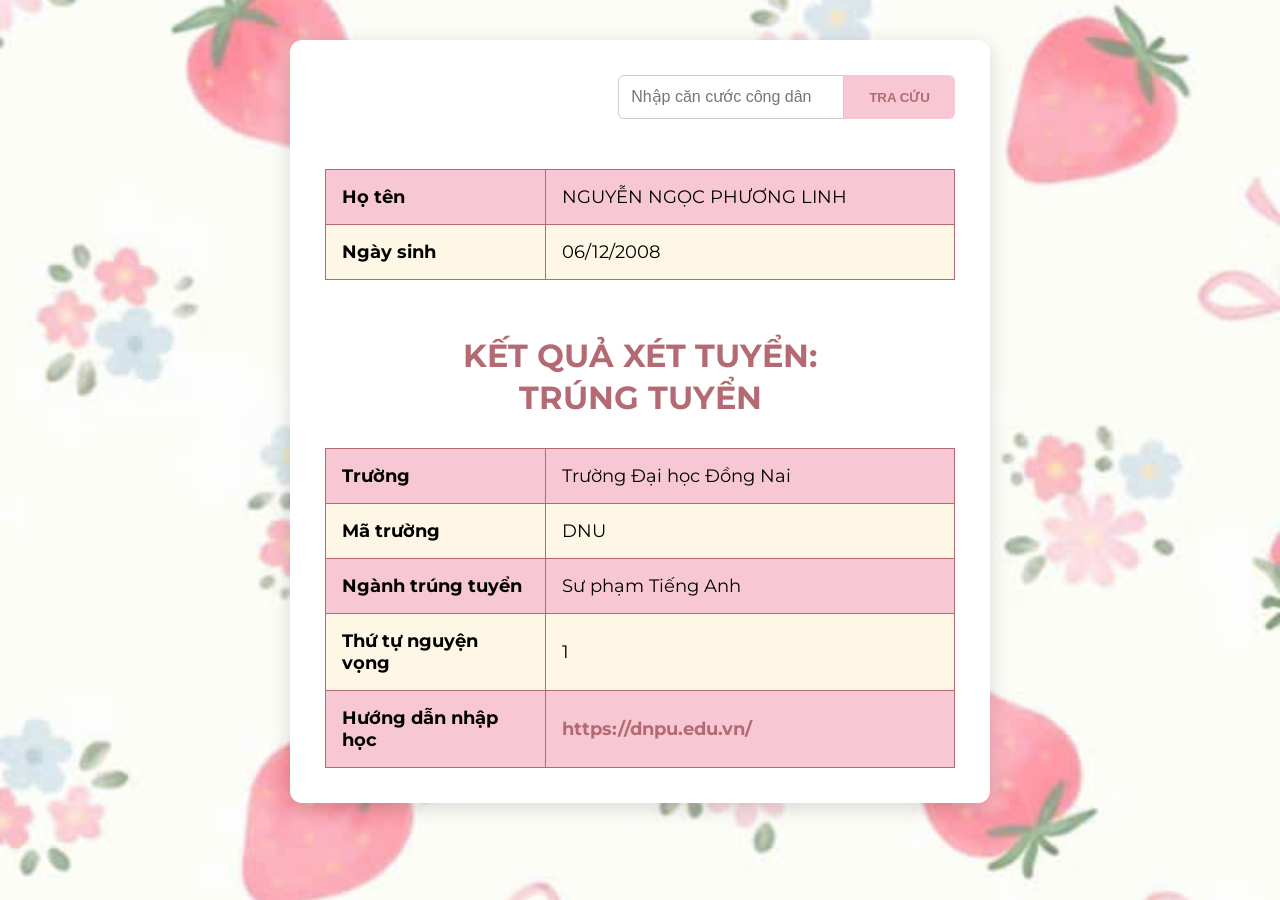
==== index.html @ 957fc734 "Add files via upload" ====
<!DOCTYPE html>
<html lang="vi">
<head>
    <meta charset="UTF-8">
    <meta name="viewport" content="width=device-width, initial-scale=1.0">
    <title>Web tự xét tuyển</title>
    <link rel="stylesheet" href="style.css">
</head>

<body>

    <div class="page">

        <!-- Ô tra cứu -->
        <div class="search-box">
            <input type="text" placeholder="Nhập căn cước công dân">
            <button>TRA CỨU</button>
        </div>

        <!-- Thông tin thí sinh -->
        <table class="info-table">
            <tr>
                <th>Họ tên</th>
                <td>NGUYỄN NGỌC PHƯƠNG LINH</td>
            </tr>

            <tr>
                <th>Ngày sinh</th>
                <td>06/12/2008</td>
            </tr>
        </table>

        <!-- Kết quả -->
        <h1 class="result-title">
            KẾT QUẢ XÉT TUYỂN:<br>
            TRÚNG TUYỂN
        </h1>

        <!-- Thông tin trường -->
        <table class="result-table">
            <tr>
                <th>Trường</th>
                <td>Trường Đại học Đồng Nai</td>
            </tr>

            <tr>
                <th>Mã trường</th>
                <td>DNU</td>
            </tr>

            <tr>
                <th>Ngành trúng tuyển</th>
                <td>Sư phạm Tiếng Anh</td>
            </tr>

            <tr>
                <th>Thứ tự nguyện vọng</th>
                <td>1</td>
            </tr>

            <tr>
                <th>Hướng dẫn nhập học</th>
                <td>
                    <a href=" https://dnpu.edu.vn/" target="_blank">
                        https://dnpu.edu.vn/
                    </a>
                </td>
            </tr>
        </table>

    </div>

</body>
</html>
---- style.css ----
@import url('https://fonts.googleapis.com/css2?family=Montserrat:wght@400;600;700&display=swap');

:root {
    --main-color: #75909C;
    --light-color: #DEE6E9;
    --text-color: #444;
    --background: #f5f5f5;
}

* {
    box-sizing: border-box;
    margin: 0;
    padding: 0;
}

body {
    font-family: "Montserrat", sans-serif;

    background-image: url("bg.jpg");
    background-size: cover;
    background-position: center;
    background-attachment: fixed;

    padding: 40px 20px;
}


/* =========================
   KHUNG CHÍNH
   ========================= */

.page {
    max-width: 700px;
    margin: 0 auto;
    background-color: white;
    padding: 35px;
    border-radius: 12px;
    box-shadow: 0 5px 20px rgba(0,0,0,0.15);
}


/* =========================
   Ô TRA CỨU
   ========================= */

.search-box {
    display: flex;
    justify-content: flex-end;
    margin-bottom: 50px;
}

.search-box input {
    padding: 12px;
    border: 1px solid #ccc;
    border-radius: 6px 0 0 6px;
    font-size: 16px;
}

.search-box button {
    padding: 12px 25px;
    border: none;
    border-radius: 0 6px 6px 0;
    background-color: #F7C8D3;
    color: #B46A72;
    font-weight: bold;
    cursor: pointer;
}

.search-box button:hover {
    background-color: #B46A72;
    color: white
}


/* =========================
   BẢNG
   ========================= */

table {
    width: 100%;
    border-collapse: collapse;
    font-size: 18px;
}

th,
td {
    border: 1px solid #B46A72;
    padding: 16px;
}

th {
    width: 35%;
    text-align: left;
}
table tr:nth-child(even) {
    background-color: #FFF7E6;
}

table tr:nth-child(odd) {
    background-color: #F7C8D3;
}


/* =========================
   KẾT QUẢ
   ========================= */

.result-title {
    text-align: center;
    color: #B46A72;
    font-size: 32px;
    line-height: 1.3;
    margin: 55px 0 30px;
}


/* =========================
   LINK
   ========================= */

.result-table a {
    color: #B46A72;
    font-weight: bold;
    text-decoration: none;
}

.result-table a:hover {
    color: white;
    text-decoration: underline;
}


/* =========================
   ĐIỆN THOẠI
   ========================= */

@media (max-width: 600px) {

    body {
        padding: 20px 10px;
    }

    .page {
        padding: 20px 15px;
    }

    table {
        font-size: 16px;
    }

    th,
    td {
        padding: 12px;
    }

    .result-title {
        font-size: 26px;
    }

    .search-box {
        justify-content: center;
    }
}
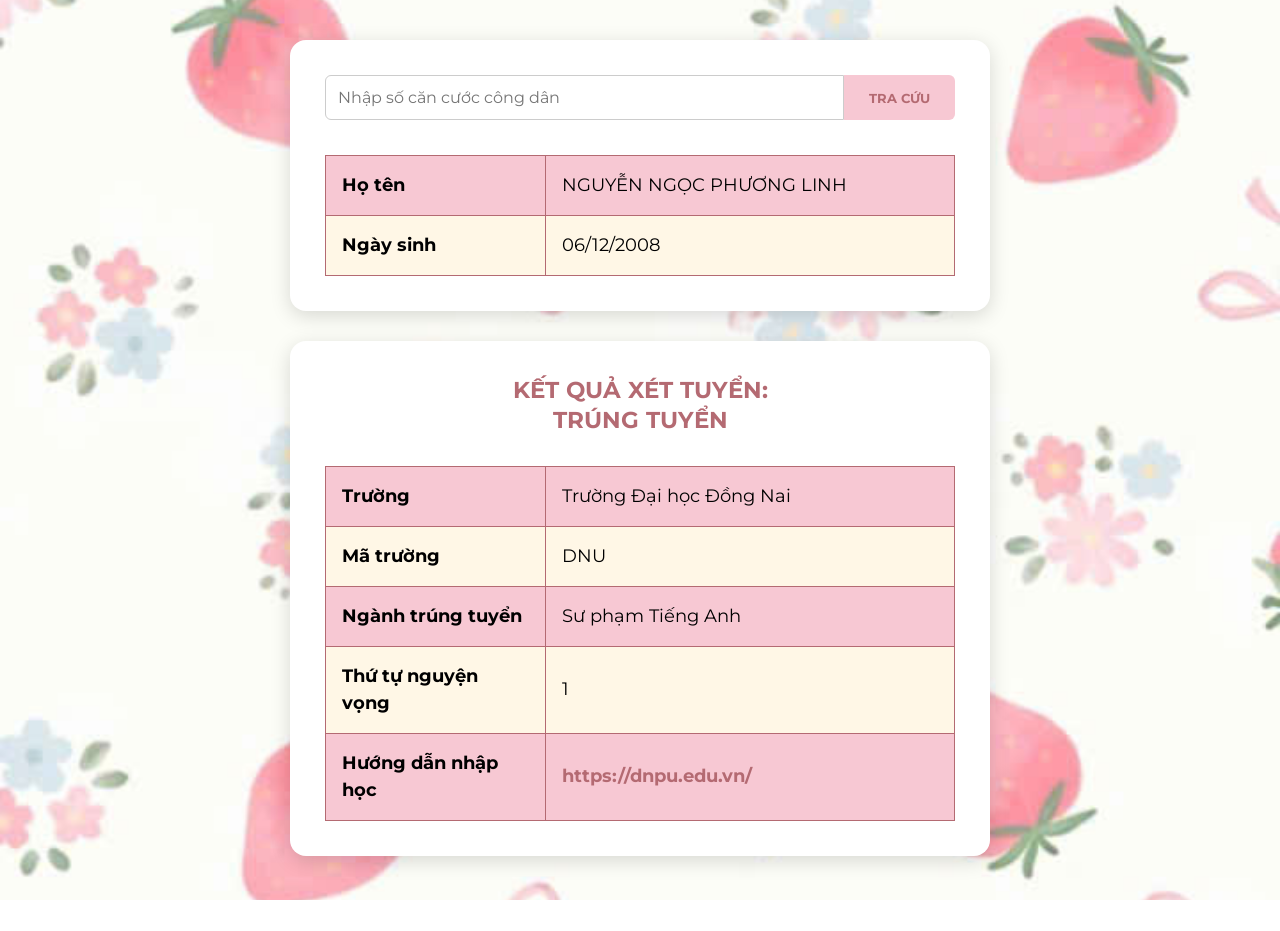
==== commit 176e0aae: "Add files via upload" ====
--- a/index.html
+++ b/index.html
@@ -1,5 +1,6 @@
 <!DOCTYPE html>
 <html lang="vi">
+
 <head>
     <meta charset="UTF-8">
     <meta name="viewport" content="width=device-width, initial-scale=1.0">
@@ -9,28 +10,33 @@
 
 <body>
 
-    <div class="page">
-
-        <!-- Ô tra cứu -->
+    <!-- Ô tra cứu -->
+    <div class="page search-section">
         <div class="search-box">
-            <input type="text" placeholder="Nhập căn cước công dân">
+            <input type="text" placeholder="Nhập số căn cước công dân">
             <button>TRA CỨU</button>
         </div>
 
         <!-- Thông tin thí sinh -->
-        <table class="info-table">
-            <tr>
-                <th>Họ tên</th>
-                <td>NGUYỄN NGỌC PHƯƠNG LINH</td>
-            </tr>
+        <div class="info-box">
+            <table class="info-table">
+                <tr>
+                    <th>Họ tên</th>
+                    <td>NGUYỄN NGỌC PHƯƠNG LINH</td>
+                </tr>
 
-            <tr>
-                <th>Ngày sinh</th>
-                <td>06/12/2008</td>
-            </tr>
-        </table>
+                <tr>
+                    <th>Ngày sinh</th>
+                    <td>06/12/2008</td>
+                </tr>
+            </table>
+        </div>
+    </div>
 
-        <!-- Kết quả -->
+
+    <!-- Kết quả -->
+    <div class="page result-section">
+
         <h1 class="result-title">
             KẾT QUẢ XÉT TUYỂN:<br>
             TRÚNG TUYỂN
@@ -61,7 +67,7 @@
             <tr>
                 <th>Hướng dẫn nhập học</th>
                 <td>
-                    <a href=" https://dnpu.edu.vn/" target="_blank">
+                    <a href="https://dnpu.edu.vn/" target="_blank">
                         https://dnpu.edu.vn/
                     </a>
                 </td>
--- a/style.css
+++ b/style.css
@@ -15,38 +15,41 @@
 
 body {
     font-family: "Montserrat", sans-serif;
-
     background-image: url("bg.jpg");
     background-size: cover;
     background-position: center;
     background-attachment: fixed;
-
     padding: 40px 20px;
+    line-height: 1.5;
 }
 
 
 /* =========================
    KHUNG CHÍNH
-   ========================= */
+========================= */
 
 .page {
     max-width: 700px;
-    margin: 0 auto;
+    margin: 0 auto 35px;
     background-color: white;
     padding: 35px;
-    border-radius: 12px;
-    box-shadow: 0 5px 20px rgba(0,0,0,0.15);
+    border-radius: 16px;
+    box-shadow: 0 5px 20px rgba(0, 0, 0, 0.15);
 }
 
 
 /* =========================
    Ô TRA CỨU
-   ========================= */
+========================= */
+
+.search-section {
+    margin-bottom: 30px;
+}
 
 .search-box {
     display: flex;
     justify-content: flex-end;
-    margin-bottom: 50px;
+    margin-bottom: 35px;
 }
 
 .search-box input {
@@ -54,6 +57,8 @@
     border: 1px solid #ccc;
     border-radius: 6px 0 0 6px;
     font-size: 16px;
+    font-family: "Montserrat", sans-serif;
+    flex: 1;
 }
 
 .search-box button {
@@ -64,17 +69,18 @@
     color: #B46A72;
     font-weight: bold;
     cursor: pointer;
+    font-family: "Montserrat", sans-serif;
 }
 
 .search-box button:hover {
     background-color: #B46A72;
-    color: white
+    color: white;
 }
 
 
 /* =========================
    BẢNG
-   ========================= */
+========================= */
 
 table {
     width: 100%;
@@ -92,6 +98,7 @@
     width: 35%;
     text-align: left;
 }
+
 table tr:nth-child(even) {
     background-color: #FFF7E6;
 }
@@ -103,20 +110,24 @@
 
 /* =========================
    KẾT QUẢ
-   ========================= */
+========================= */
+
+.result-section {
+    margin-top: 30px;
+}
 
 .result-title {
     text-align: center;
     color: #B46A72;
-    font-size: 32px;
+    font-size: 23px;
     line-height: 1.3;
-    margin: 55px 0 30px;
+    margin: 0 0 30px;
 }
 
 
 /* =========================
    LINK
-   ========================= */
+========================= */
 
 .result-table a {
     color: #B46A72;
@@ -125,14 +136,14 @@
 }
 
 .result-table a:hover {
-    color: white;
+    color: #75909C;
     text-decoration: underline;
 }
 
 
 /* =========================
    ĐIỆN THOẠI
-   ========================= */
+========================= */
 
 @media (max-width: 600px) {
 
@@ -154,10 +165,14 @@
     }
 
     .result-title {
-        font-size: 26px;
+        font-size: 22px;
     }
 
     .search-box {
         justify-content: center;
     }
+
+    .search-box input {
+        min-width: 0;
+    }
 }
